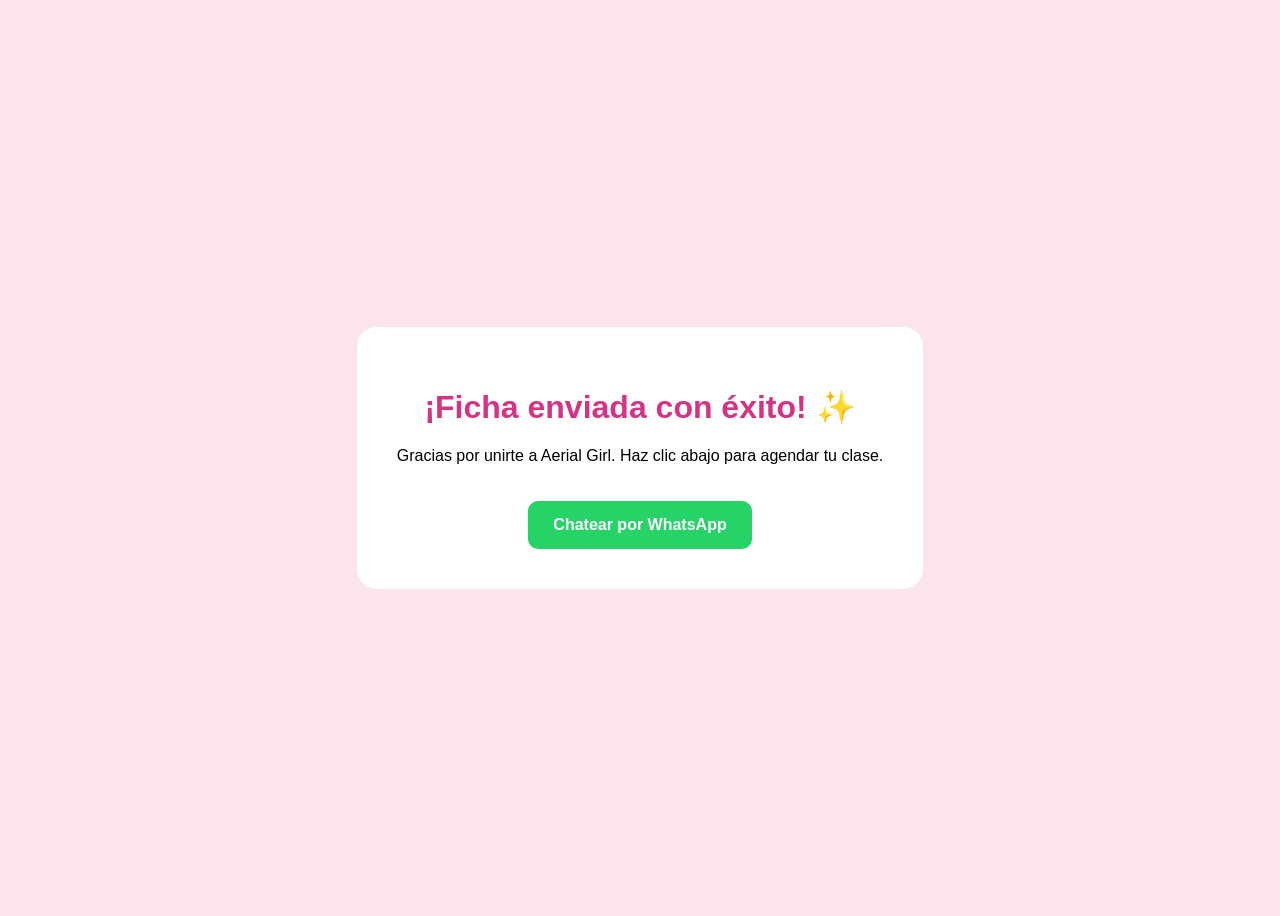
==== gracias.html @ 8f2fd879 "Fix 404" ====
<!DOCTYPE html>
<html lang="es">
<head>
    <meta charset="UTF-8">
    <meta name="viewport" content="width=device-width, initial-scale=1.0">
    <title>¡Registro Exitoso!</title>
    <style>
        body { font-family: sans-serif; background: #fce4ec; display: flex; justify-content: center; align-items: center; height: 100vh; text-align: center; }
        .card { background: white; padding: 40px; border-radius: 20px; shadow: 0 10px 20px rgba(0,0,0,0.1); }
        h1 { color: #d63384; }
        .btn { display: inline-block; margin-top: 20px; padding: 15px 25px; background: #25d366; color: white; text-decoration: none; border-radius: 10px; font-weight: bold; }
    </style>
</head>
<body>
    <div class="card">
        <h1>¡Ficha enviada con éxito! ✨</h1>
        <p>Gracias por unirte a Aerial Girl. Haz clic abajo para agendar tu clase.</p>
        <a href="https://wa.me/58XXXXXXXXXX?text=Hola!%20Ya%20llene%20mi%20registro" class="btn">Chatear por WhatsApp</a>
    </div>
</body>
</html>
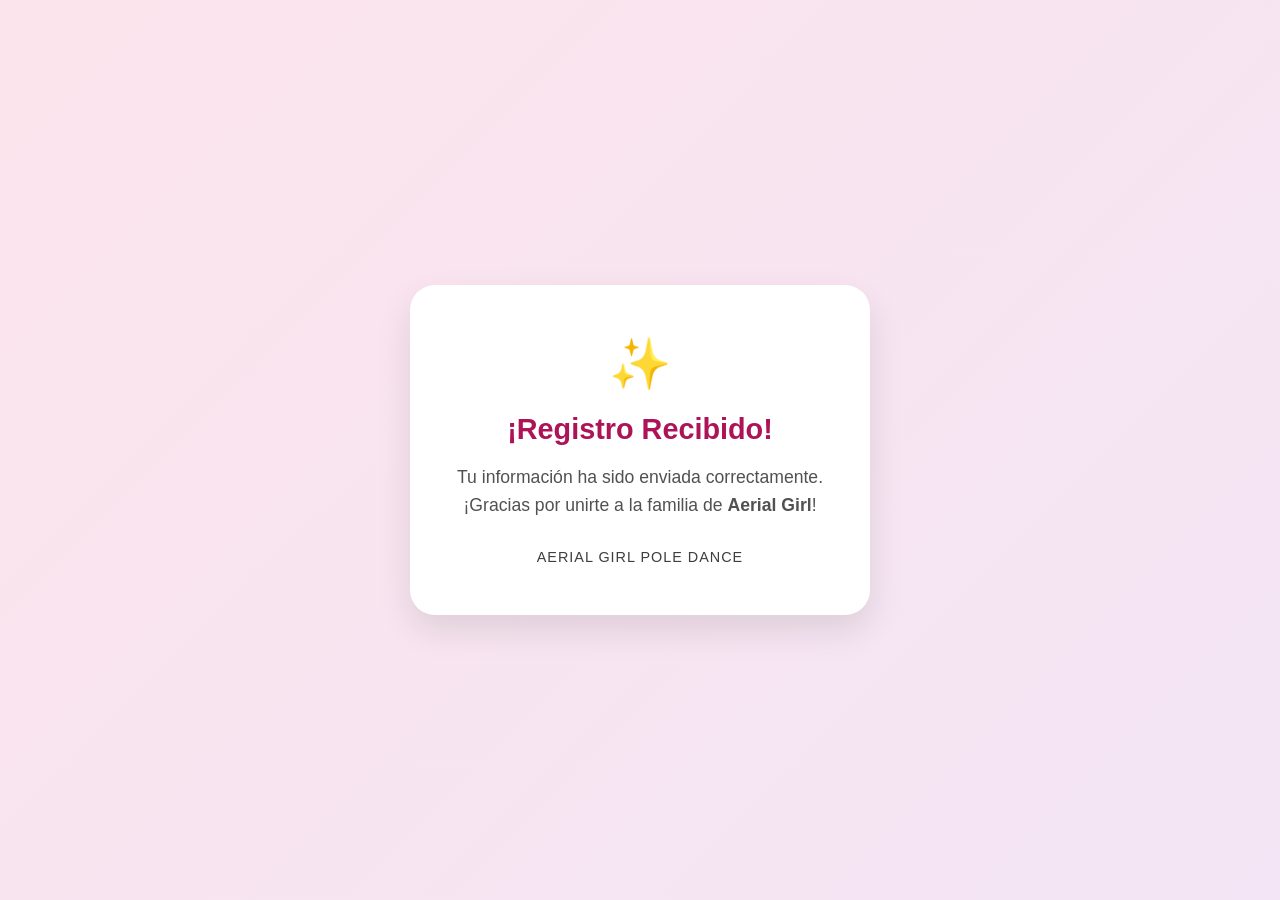
==== commit 2d3024c9: "fecha de nacimiento agregada y gracias actualizado" ====
--- a/gracias.html
+++ b/gracias.html
@@ -5,17 +5,55 @@
     <meta name="viewport" content="width=device-width, initial-scale=1.0">
     <title>¡Registro Exitoso!</title>
     <style>
-        body { font-family: sans-serif; background: #fce4ec; display: flex; justify-content: center; align-items: center; height: 100vh; text-align: center; }
-        .card { background: white; padding: 40px; border-radius: 20px; shadow: 0 10px 20px rgba(0,0,0,0.1); }
-        h1 { color: #d63384; }
-        .btn { display: inline-block; margin-top: 20px; padding: 15px 25px; background: #25d366; color: white; text-decoration: none; border-radius: 10px; font-weight: bold; }
+        body { 
+            font-family: 'Segoe UI', Tahoma, Geneva, Verdana, sans-serif; 
+            background: linear-gradient(135deg, #fce4ec 0%, #f3e5f5 100%); 
+            display: flex; 
+            justify-content: center; 
+            align-items: center; 
+            height: 100vh; 
+            margin: 0;
+            text-align: center; 
+        }
+        .card { 
+            background: white; 
+            padding: 50px 30px; 
+            border-radius: 25px; 
+            box-shadow: 0 15px 35px rgba(0,0,0,0.1); 
+            max-width: 400px;
+            width: 90%;
+        }
+        .icon {
+            font-size: 50px;
+            margin-bottom: 20px;
+            display: block;
+        }
+        h1 { 
+            color: #ad1457; 
+            font-size: 1.8rem;
+            margin-bottom: 15px;
+        }
+        p { 
+            color: #525050; 
+            line-height: 1.6;
+            font-size: 1.1rem;
+        }
+        .footer-text {
+            margin-top: 30px;
+            font-size: 0.9rem;
+            color: #3f3d3d;
+            text-transform: uppercase;
+            letter-spacing: 1px;
+        }
     </style>
 </head>
 <body>
     <div class="card">
-        <h1>¡Ficha enviada con éxito! ✨</h1>
-        <p>Gracias por unirte a Aerial Girl. Haz clic abajo para agendar tu clase.</p>
-        <a href="https://wa.me/58XXXXXXXXXX?text=Hola!%20Ya%20llene%20mi%20registro" class="btn">Chatear por WhatsApp</a>
+        <span class="icon">✨</span>
+        <h1>¡Registro Recibido!</h1>
+        <p>Tu información ha sido enviada correctamente. <br> ¡Gracias por unirte a la familia de <strong>Aerial Girl</strong>!</p>
+        
+        <div class="footer-text">Aerial Girl Pole Dance</div>
     </div>
 </body>
 </html>
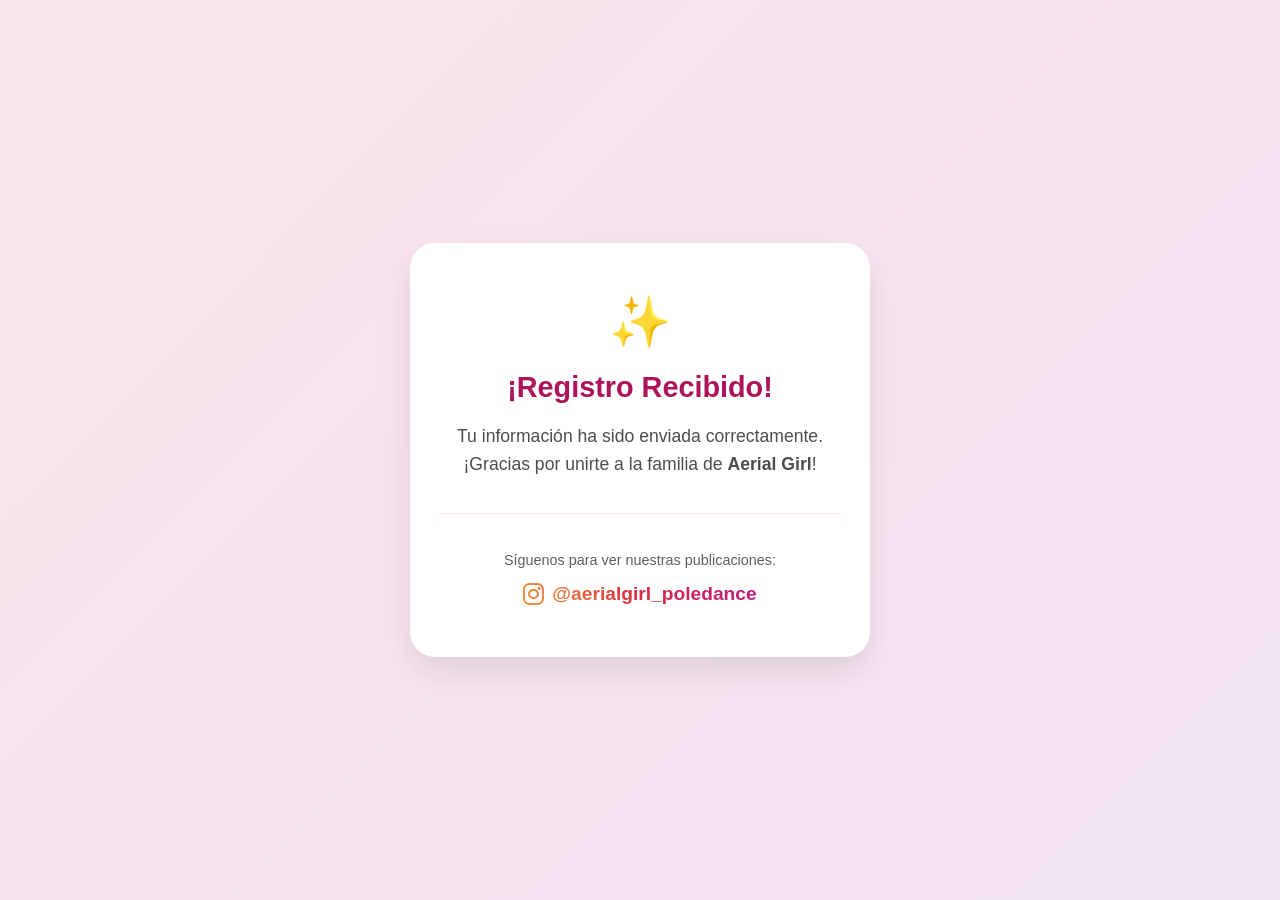
==== commit 38fe977b: "Ig agregado" ====
--- a/gracias.html
+++ b/gracias.html
@@ -4,6 +4,7 @@
     <meta charset="UTF-8">
     <meta name="viewport" content="width=device-width, initial-scale=1.0">
     <title>¡Registro Exitoso!</title>
+    <link rel="stylesheet" href="https://cdnjs.cloudflare.com/ajax/libs/font-awesome/6.0.0/css/all.min.css">
     <style>
         body { 
             font-family: 'Segoe UI', Tahoma, Geneva, Verdana, sans-serif; 
@@ -23,7 +24,7 @@
             max-width: 400px;
             width: 90%;
         }
-        .icon {
+        .icon-check {
             font-size: 50px;
             margin-bottom: 20px;
             display: block;
@@ -34,26 +35,55 @@
             margin-bottom: 15px;
         }
         p { 
-            color: #525050; 
+            color: #4e4d4d; 
             line-height: 1.6;
             font-size: 1.1rem;
         }
         .footer-text {
-            margin-top: 30px;
+            margin-top: 35px;
+            border-top: 1px solid #fce4ec;
+            padding-top: 20px;
+        }
+        .footer-text p {
             font-size: 0.9rem;
-            color: #3f3d3d;
-            text-transform: uppercase;
-            letter-spacing: 1px;
+            color: #615e5e;
+            margin-bottom: 10px;
+        }
+        .ig-link {
+            display: inline-flex;
+            align-items: center;
+            gap: 8px;
+            background: linear-gradient(45deg, #f09433 0%, #e6683c 25%, #dc2743 50%, #cc2366 75%, #bc1888 100%);
+            /* Propiedades corregidas para evitar advertencias */
+            -webkit-background-clip: text;
+            background-clip: text;
+            -webkit-text-fill-color: transparent;
+            font-weight: bold;
+            font-size: 1.2rem;
+            text-decoration: none;
+            transition: transform 0.3s ease;
+        }
+        .ig-link:hover {
+            transform: scale(1.1);
+        }
+        .ig-link i {
+            color: #bc1888; 
+            font-size: 1.5rem;
         }
     </style>
 </head>
 <body>
     <div class="card">
-        <span class="icon">✨</span>
+        <span class="icon-check">✨</span>
         <h1>¡Registro Recibido!</h1>
         <p>Tu información ha sido enviada correctamente. <br> ¡Gracias por unirte a la familia de <strong>Aerial Girl</strong>!</p>
         
-        <div class="footer-text">Aerial Girl Pole Dance</div>
+        <div class="footer-text">
+            <p>Síguenos para ver nuestras publicaciones:</p>
+            <a href="https://www.instagram.com/aerialgirlpoledance.pf?igsh=MW1wa3U3amU4YzNraQ==" target="_blank" class="ig-link">
+                <i class="fab fa-instagram"></i> @aerialgirl_poledance
+            </a>
+        </div>
     </div>
 </body>
 </html>
